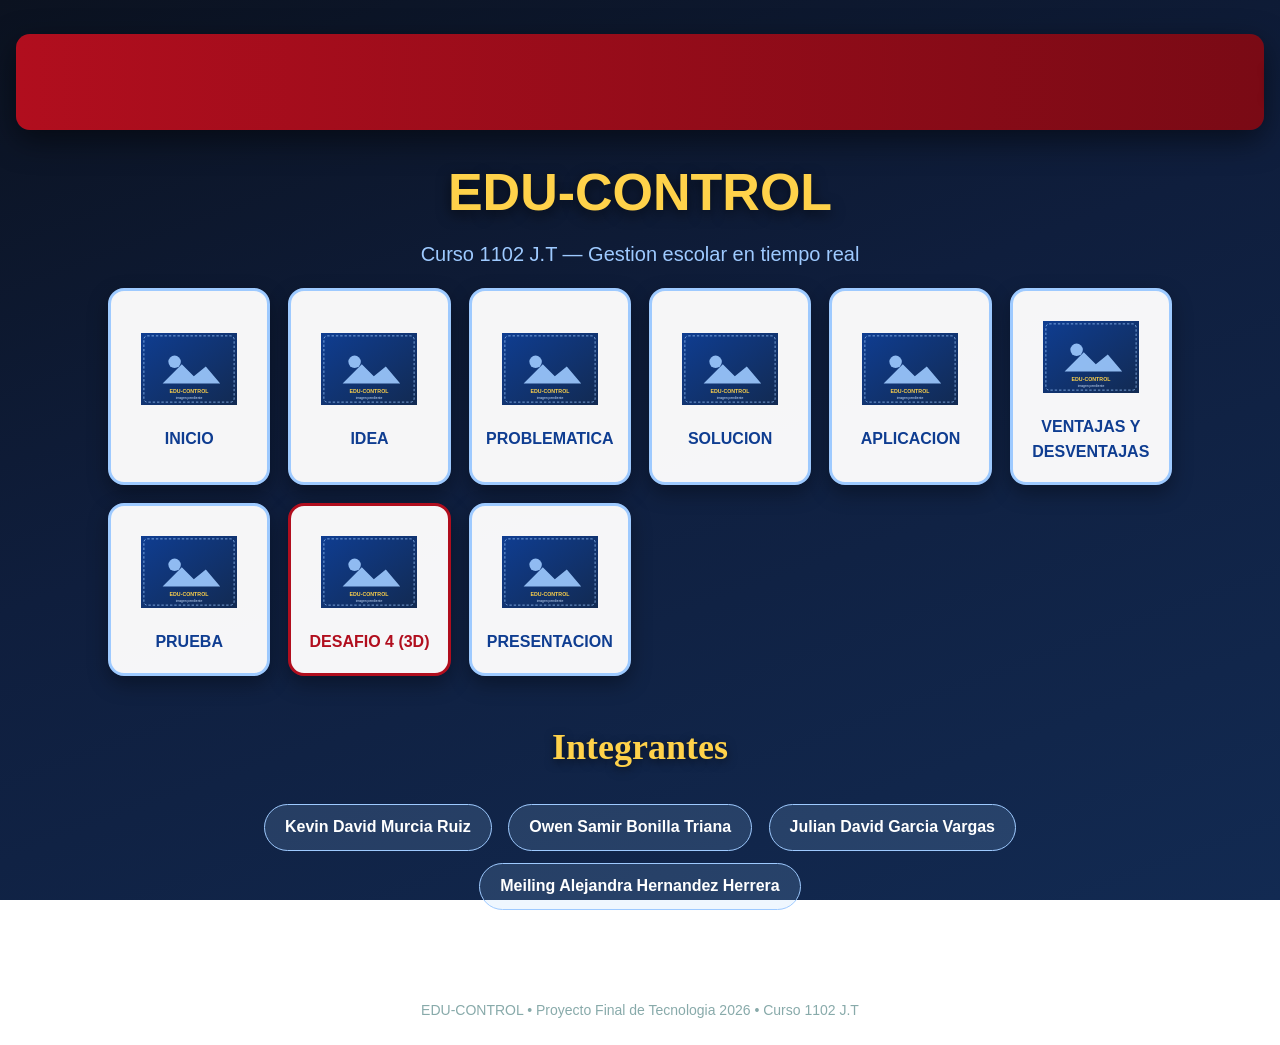
==== index.html @ 57a396e4 "Maqueta EDU-CONTROL completa, conectada y con estilo espectacular" ====
<!DOCTYPE html>
<html lang="es">
<head>
<meta charset="UTF-8">
<meta name="viewport" content="width=device-width, initial-scale=1.0">
<title>EDU-CONTROL | Proyecto Final de Tecnologia 2026</title>
<link rel="stylesheet" href="estilo.css">
</head>
<body>

<div class="hero">
  <div class="marquee"><span>PROYECTO FINAL DE TECNOLOGIA 2026 &nbsp;&bull;&nbsp; EDU-CONTROL &nbsp;&bull;&nbsp; CURSO 1102 J.T</span></div>
  <h1>EDU-CONTROL</h1>
  <div class="sub">Curso 1102 J.T &mdash; Gestion escolar en tiempo real</div>
</div>

<div class="wrap">

  <div class="menu-grid">
    <a class="menu-item" href="index.html">
      <img src="fotos/08.jpg" alt="Inicio" onerror="this.src='fotos/placeholder.svg'">
      <span>INICIO</span>
    </a>
    <a class="menu-item" href="idea.html">
      <img src="fotos/986.jpg" alt="Idea" onerror="this.src='fotos/placeholder.svg'">
      <span>IDEA</span>
    </a>
    <a class="menu-item" href="problematica.html">
      <img src="fotos/09.jpg" alt="Problematica" onerror="this.src='fotos/placeholder.svg'">
      <span>PROBLEMATICA</span>
    </a>
    <a class="menu-item" href="construccion.html">
      <img src="fotos/02.jpg" alt="Solucion" onerror="this.src='fotos/placeholder.svg'">
      <span>SOLUCION</span>
    </a>
    <a class="menu-item" href="aplicacion.html">
      <img src="fotos/03.jpg" alt="Aplicacion" onerror="this.src='fotos/placeholder.svg'">
      <span>APLICACION</span>
    </a>
    <a class="menu-item" href="ventajas.html">
      <img src="fotos/66.jpg" alt="Ventajas" onerror="this.src='fotos/placeholder.svg'">
      <span>VENTAJAS Y DESVENTAJAS</span>
    </a>
    <a class="menu-item" href="prueba.html">
      <img src="fotos/04.jpg" alt="Prueba" onerror="this.src='fotos/placeholder.svg'">
      <span>PRUEBA</span>
    </a>
    <a class="menu-item destacado" href="DESAFIO4.html">
      <img src="fotos/placeholder.svg" alt="Desafio 4">
      <span>DESAFIO 4 (3D)</span>
    </a>
    <a class="menu-item" href="presentacion.html">
      <img src="fotos/01.jpg" alt="Presentacion" onerror="this.src='fotos/placeholder.svg'">
      <span>PRESENTACION</span>
    </a>
  </div>

  <div class="integrantes">
    <h2 class="seccion-titulo">Integrantes</h2>
    <span class="chip">Kevin David Murcia Ruiz</span>
    <span class="chip">Owen Samir Bonilla Triana</span>
    <span class="chip">Julian David Garcia Vargas</span>
    <span class="chip">Meiling Alejandra Hernandez Herrera</span>
  </div>

</div>

<footer>EDU-CONTROL &bull; Proyecto Final de Tecnologia 2026 &bull; Curso 1102 J.T</footer>
</body>
</html>
---- estilo.css ----
/* ===================================================================
   EDU-CONTROL  |  Estilo compartido de la maqueta
   =================================================================== */

:root{
  --azul:#0F3D91;
  --azul-claro:#9ECAFF;
  --azul-noche:#0B1220;
  --rojo:#B10E1E;
  --verde:#1E7D3C;
  --morado:#6A1B9A;
  --dorado:#FFD24A;
  --marron:#994300;
  --texto:#111111;
}

*{box-sizing:border-box;}

body{
  margin:0;
  font-family:"Segoe UI",Cambria,Georgia,sans-serif;
  color:#fff;
  background:linear-gradient(160deg,#0B1220 0%,#0f1e3d 45%,#122a52 100%);
  background-attachment:fixed;
  min-height:100vh;
  line-height:1.55;
}

/* ---------- Encabezado / titulo ---------- */
.hero{
  text-align:center;
  padding:34px 16px 10px;
}
.hero .marquee{
  display:block;
  overflow:hidden;
  white-space:nowrap;
  background:linear-gradient(90deg,var(--rojo),#7a0a15);
  border-radius:14px;
  padding:14px 0;
  box-shadow:0 10px 30px rgba(0,0,0,.5);
}
.hero .marquee span{
  display:inline-block;
  padding-left:100%;
  font-family:"Trebuchet MS",fantasy;
  font-size:clamp(22px,4vw,44px);
  letter-spacing:2px;
  color:#fff;
  text-shadow:0 3px 8px rgba(0,0,0,.6);
  animation:desliza 16s linear infinite;
}
@keyframes desliza{ from{transform:translateX(0);} to{transform:translateX(-100%);} }

.hero h1{
  margin:22px 0 6px;
  font-size:clamp(26px,5vw,52px);
  color:var(--dorado);
  text-shadow:0 4px 14px rgba(0,0,0,.6);
}
.hero .sub{ color:var(--azul-claro); font-size:clamp(15px,2.2vw,20px); }

/* ---------- Contenedor general ---------- */
.wrap{ max-width:1100px; margin:0 auto; padding:0 18px 60px; }

/* ---------- Titulos de seccion ---------- */
.seccion-titulo{
  text-align:center;
  margin:44px 0 22px;
  font-family:"Trebuchet MS",fantasy;
  font-size:clamp(22px,3.4vw,36px);
  color:var(--dorado);
  text-shadow:0 3px 10px rgba(0,0,0,.5);
}

/* ---------- Tarjetas ---------- */
.card{
  background:rgba(255,255,255,.97);
  color:var(--texto);
  border-radius:18px;
  padding:22px 24px;
  margin:0 0 24px;
  box-shadow:0 12px 34px rgba(0,0,0,.45);
  border-top:6px solid var(--azul-claro);
  animation:aparece .6s ease both;
}
@keyframes aparece{ from{opacity:0; transform:translateY(18px);} to{opacity:1; transform:none;} }

.card h3{ margin-top:0; color:var(--azul); }

.split{ display:flex; gap:22px; align-items:center; flex-wrap:wrap; }
.split .media{ flex:0 0 260px; max-width:100%; }
.split .media img{ width:100%; border-radius:12px; display:block; box-shadow:0 6px 18px rgba(0,0,0,.3); }
.split .txt{ flex:1; min-width:240px; }
.split.rev{ flex-direction:row-reverse; }

/* ---------- Grid del menu principal ---------- */
.menu-grid{
  display:grid;
  grid-template-columns:repeat(auto-fit,minmax(150px,1fr));
  gap:18px;
  margin-top:8px;
}
.menu-item{
  display:flex; flex-direction:column; align-items:center; justify-content:center;
  gap:10px;
  text-decoration:none;
  background:rgba(255,255,255,.96);
  color:var(--azul);
  border-radius:16px;
  padding:18px 12px;
  border:3px solid var(--azul-claro);
  transition:transform .18s ease, box-shadow .18s ease, background .18s;
  box-shadow:0 8px 20px rgba(0,0,0,.35);
  font-weight:700;
  text-align:center;
}
.menu-item:hover{ transform:translateY(-6px) scale(1.03); box-shadow:0 16px 34px rgba(0,0,0,.5); background:#fff; }
.menu-item img{ width:96px; height:96px; object-fit:contain; border-radius:10px; }
.menu-item.destacado{ border-color:var(--rojo); color:var(--rojo); }

/* ---------- Chips de zona ---------- */
.zonas{ display:flex; gap:14px; flex-wrap:wrap; justify-content:center; }
.zona{ flex:1; min-width:200px; border-radius:12px; padding:14px; color:#fff; text-align:center; }
.zona.control{ background:#243b6b; }
.zona.restringida{ background:var(--rojo); }
.zona.recuperacion{ background:var(--verde); }

/* ---------- Columnas de info (4) ---------- */
.cols4{ display:grid; grid-template-columns:repeat(auto-fit,minmax(220px,1fr)); gap:18px; }
.colbox{ border-radius:16px; padding:16px; color:#fff; box-shadow:0 10px 24px rgba(0,0,0,.4); }
.colbox h4{ text-align:center; margin:0 0 10px; font-family:"Trebuchet MS",fantasy; font-size:20px; }
.colbox.azul{ background:var(--azul); }
.colbox.rojo{ background:var(--rojo); }
.colbox.verde{ background:var(--verde); }
.colbox.morado{ background:var(--morado); }
.colbox ul{ padding-left:20px; margin:0; }
.colbox li{ margin-bottom:7px; }

/* ---------- Medidas ---------- */
.medidas{
  display:flex; align-items:center; justify-content:center; gap:6px; flex-wrap:wrap;
  background:#fff; color:#111; border-radius:16px; padding:18px; border:5px solid var(--rojo);
}
.medidas .m-zona{ padding:14px; border-radius:10px; color:#fff; text-align:center; min-width:130px; font-weight:700;}
.medidas .m-zona.c{ background:#243b6b; }
.medidas .m-zona.r{ background:var(--rojo); }
.medidas .m-zona.g{ background:var(--verde); }
.medidas .m-dist{ color:var(--rojo); font-weight:800; text-align:center; min-width:110px; }

/* ---------- Tabla puntuacion ---------- */
.tabla-pts{ width:100%; border-collapse:collapse; }
.tabla-pts td{ padding:6px 8px; border-bottom:1px solid rgba(255,255,255,.25); vertical-align:top; }
.tabla-pts td:first-child{ font-weight:800; white-space:nowrap; }

/* ---------- Aviso ---------- */
.aviso{ border-radius:14px; padding:16px 18px; color:#111; }
.aviso.importante{ background:#fff; border:5px solid var(--dorado); }
.aviso.recuerda{ background:#FFF3CD; border:5px solid var(--rojo); }
.aviso h4{ margin:0 0 8px; color:var(--rojo); font-family:"Trebuchet MS",fantasy; font-size:22px; }

/* ---------- Navegacion ---------- */
.nav{ text-align:center; margin:38px 0 10px; display:flex; gap:12px; justify-content:center; flex-wrap:wrap; }
.nav a{
  text-decoration:none;
  background:linear-gradient(180deg,#2456b8,#0F3D91);
  color:#fff; padding:12px 26px; border-radius:30px; font-weight:700;
  box-shadow:0 8px 18px rgba(0,0,0,.4);
  transition:transform .15s ease, box-shadow .15s ease;
}
.nav a:hover{ transform:translateY(-3px); box-shadow:0 14px 26px rgba(0,0,0,.55); }
.nav a.rojo{ background:linear-gradient(180deg,#e23140,#B10E1E); }
.nav a.verde{ background:linear-gradient(180deg,#2ba455,#1E7D3C); }

/* ---------- Integrantes ---------- */
.integrantes{ text-align:center; margin-top:26px; }
.integrantes .chip{
  display:inline-block; margin:6px; padding:10px 20px; border-radius:30px;
  background:rgba(158,202,255,.16); border:1px solid var(--azul-claro); color:#fff; font-weight:600;
}

footer{ text-align:center; padding:24px; color:#8aa; font-size:14px; }
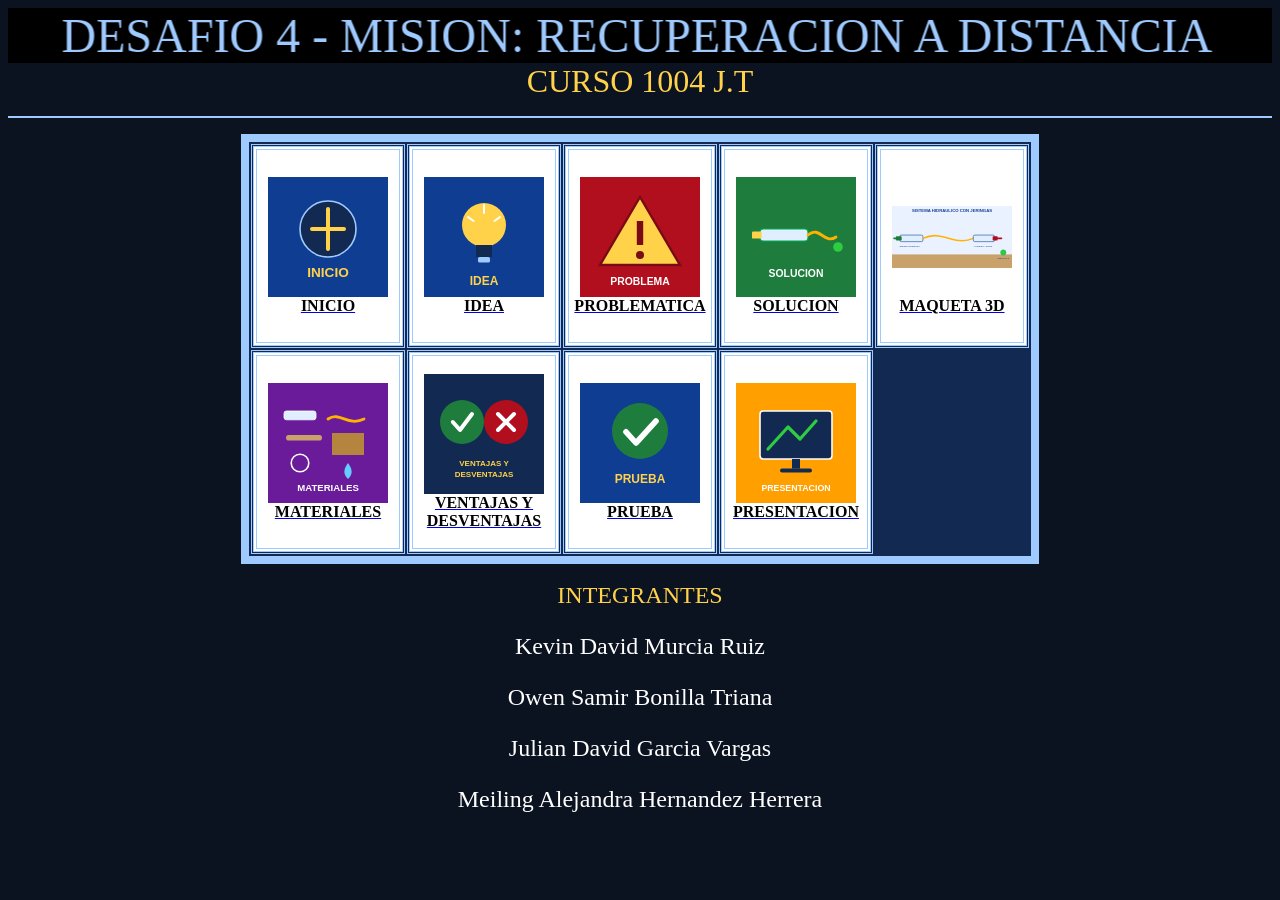
==== commit 9ef854b5: "Rehacer maqueta Desafio 4 sin CSS, curso 1004, con imagenes SVG propias" ====
--- a/index.html
+++ b/index.html
@@ -1,70 +1,146 @@
-<!DOCTYPE html>
-<html lang="es">
+<html>
 <head>
-<meta charset="UTF-8">
-<meta name="viewport" content="width=device-width, initial-scale=1.0">
-<title>EDU-CONTROL | Proyecto Final de Tecnologia 2026</title>
-<link rel="stylesheet" href="estilo.css">
+<title>INICIO - DESAFIO 4</title>
 </head>
-<body>
+<body bgcolor="#0B1220" text="#FFFFFF">
 
-<div class="hero">
-  <div class="marquee"><span>PROYECTO FINAL DE TECNOLOGIA 2026 &nbsp;&bull;&nbsp; EDU-CONTROL &nbsp;&bull;&nbsp; CURSO 1102 J.T</span></div>
-  <h1>EDU-CONTROL</h1>
-  <div class="sub">Curso 1102 J.T &mdash; Gestion escolar en tiempo real</div>
-</div>
+<marquee bgcolor="#000000" behavior="alternate" scrollamount="13">
+  <font color="#9ECAFF" size="7" face="fantasy">
+    DESAFIO 4 - MISION: RECUPERACION A DISTANCIA
+  </font>
+</marquee>
 
-<div class="wrap">
+<center>
+  <font face="fantasy" size="6" color="#FFD24A">
+    CURSO 1004 J.T
+  </font>
+</center>
 
-  <div class="menu-grid">
-    <a class="menu-item" href="index.html">
-      <img src="fotos/08.jpg" alt="Inicio" onerror="this.src='fotos/placeholder.svg'">
-      <span>INICIO</span>
-    </a>
-    <a class="menu-item" href="idea.html">
-      <img src="fotos/986.jpg" alt="Idea" onerror="this.src='fotos/placeholder.svg'">
-      <span>IDEA</span>
-    </a>
-    <a class="menu-item" href="problematica.html">
-      <img src="fotos/09.jpg" alt="Problematica" onerror="this.src='fotos/placeholder.svg'">
-      <span>PROBLEMATICA</span>
-    </a>
-    <a class="menu-item" href="construccion.html">
-      <img src="fotos/02.jpg" alt="Solucion" onerror="this.src='fotos/placeholder.svg'">
-      <span>SOLUCION</span>
-    </a>
-    <a class="menu-item" href="aplicacion.html">
-      <img src="fotos/03.jpg" alt="Aplicacion" onerror="this.src='fotos/placeholder.svg'">
-      <span>APLICACION</span>
-    </a>
-    <a class="menu-item" href="ventajas.html">
-      <img src="fotos/66.jpg" alt="Ventajas" onerror="this.src='fotos/placeholder.svg'">
-      <span>VENTAJAS Y DESVENTAJAS</span>
-    </a>
-    <a class="menu-item" href="prueba.html">
-      <img src="fotos/04.jpg" alt="Prueba" onerror="this.src='fotos/placeholder.svg'">
-      <span>PRUEBA</span>
-    </a>
-    <a class="menu-item destacado" href="DESAFIO4.html">
-      <img src="fotos/placeholder.svg" alt="Desafio 4">
-      <span>DESAFIO 4 (3D)</span>
-    </a>
-    <a class="menu-item" href="presentacion.html">
-      <img src="fotos/01.jpg" alt="Presentacion" onerror="this.src='fotos/placeholder.svg'">
-      <span>PRESENTACION</span>
-    </a>
-  </div>
+<p></p>
+<hr color="#9ECAFF">
+<p></p>
 
-  <div class="integrantes">
-    <h2 class="seccion-titulo">Integrantes</h2>
-    <span class="chip">Kevin David Murcia Ruiz</span>
-    <span class="chip">Owen Samir Bonilla Triana</span>
-    <span class="chip">Julian David Garcia Vargas</span>
-    <span class="chip">Meiling Alejandra Hernandez Herrera</span>
-  </div>
+<center>
+<table border="8" bordercolor="#9ECAFF" bgcolor="#122a52">
+  <tr>
 
-</div>
+    <td align="center" valign="top">
+      <table border="1" bordercolor="#9ECAFF" bgcolor="#FFFFFF" cellpadding="5" width="150" height="200">
+        <tr><td align="center" valign="middle">
+          <a href="index.html">
+            <img src="fotos/inicio.svg" width="120" height="120"><br>
+            <font face="Times New Roman" color="black"><b>INICIO</b></font>
+          </a>
+        </td></tr>
+      </table>
+    </td>
 
-<footer>EDU-CONTROL &bull; Proyecto Final de Tecnologia 2026 &bull; Curso 1102 J.T</footer>
+    <td align="center" valign="top">
+      <table border="1" bordercolor="#9ECAFF" bgcolor="#FFFFFF" cellpadding="5" width="150" height="200">
+        <tr><td align="center" valign="middle">
+          <a href="idea.html">
+            <img src="fotos/idea.svg" width="120" height="120"><br>
+            <font face="Times New Roman" color="black"><b>IDEA</b></font>
+          </a>
+        </td></tr>
+      </table>
+    </td>
+
+    <td align="center" valign="top">
+      <table border="1" bordercolor="#9ECAFF" bgcolor="#FFFFFF" cellpadding="5" width="150" height="200">
+        <tr><td align="center" valign="middle">
+          <a href="problematica.html">
+            <img src="fotos/problema.svg" width="120" height="120"><br>
+            <font face="Times New Roman" color="black"><b>PROBLEMATICA</b></font>
+          </a>
+        </td></tr>
+      </table>
+    </td>
+
+    <td align="center" valign="top">
+      <table border="1" bordercolor="#9ECAFF" bgcolor="#FFFFFF" cellpadding="5" width="150" height="200">
+        <tr><td align="center" valign="middle">
+          <a href="solucion.html">
+            <img src="fotos/solucion.svg" width="120" height="120"><br>
+            <font face="Times New Roman" color="black"><b>SOLUCION</b></font>
+          </a>
+        </td></tr>
+      </table>
+    </td>
+
+    <td align="center" valign="top">
+      <table border="1" bordercolor="#9ECAFF" bgcolor="#FFFFFF" cellpadding="5" width="150" height="200">
+        <tr><td align="center" valign="middle">
+          <a href="DESAFIO4.html">
+            <img src="fotos/hidraulica.svg" width="120" height="120"><br>
+            <font face="Times New Roman" color="black"><b>MAQUETA 3D</b></font>
+          </a>
+        </td></tr>
+      </table>
+    </td>
+
+  </tr>
+  <tr>
+
+    <td align="center" valign="top">
+      <table border="1" bordercolor="#9ECAFF" bgcolor="#FFFFFF" cellpadding="5" width="150" height="200">
+        <tr><td align="center" valign="middle">
+          <a href="materiales.html">
+            <img src="fotos/materiales.svg" width="120" height="120"><br>
+            <font face="Times New Roman" color="black"><b>MATERIALES</b></font>
+          </a>
+        </td></tr>
+      </table>
+    </td>
+
+    <td align="center" valign="top">
+      <table border="1" bordercolor="#9ECAFF" bgcolor="#FFFFFF" cellpadding="5" width="150" height="200">
+        <tr><td align="center" valign="middle">
+          <a href="ventajas.html">
+            <img src="fotos/ventajas.svg" width="120" height="120"><br>
+            <font face="Times New Roman" color="black"><b>VENTAJAS Y DESVENTAJAS</b></font>
+          </a>
+        </td></tr>
+      </table>
+    </td>
+
+    <td align="center" valign="top">
+      <table border="1" bordercolor="#9ECAFF" bgcolor="#FFFFFF" cellpadding="5" width="150" height="200">
+        <tr><td align="center" valign="middle">
+          <a href="prueba.html">
+            <img src="fotos/prueba.svg" width="120" height="120"><br>
+            <font face="Times New Roman" color="black"><b>PRUEBA</b></font>
+          </a>
+        </td></tr>
+      </table>
+    </td>
+
+    <td align="center" valign="top">
+      <table border="1" bordercolor="#9ECAFF" bgcolor="#FFFFFF" cellpadding="5" width="150" height="200">
+        <tr><td align="center" valign="middle">
+          <a href="presentacion.html">
+            <img src="fotos/presentacion.svg" width="120" height="120"><br>
+            <font face="Times New Roman" color="black"><b>PRESENTACION</b></font>
+          </a>
+        </td></tr>
+      </table>
+    </td>
+
+  </tr>
+</table>
+</center>
+
+<br>
+<center>
+  <font face="fantasy" size="5" color="#FFD24A">INTEGRANTES</font>
+  <br>
+  <font face="Times New Roman" size="5" color="#FFFFFF">
+    <p>Kevin David Murcia Ruiz</p>
+    <p>Owen Samir Bonilla Triana</p>
+    <p>Julian David Garcia Vargas</p>
+    <p>Meiling Alejandra Hernandez Herrera</p>
+  </font>
+</center>
+
 </body>
 </html>
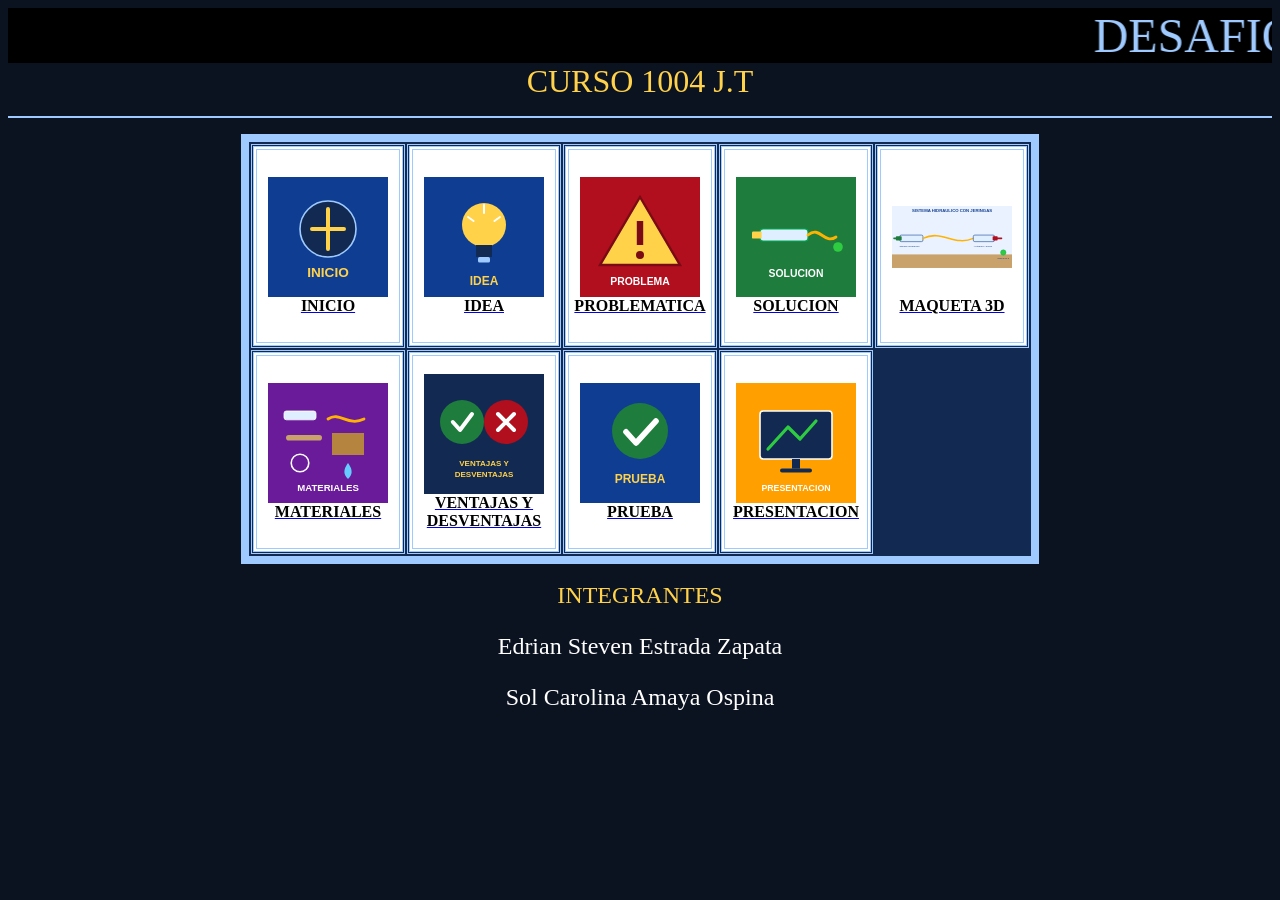
==== commit 77e5e1ae: "Actualizar integrantes de la maqueta" ====
--- a/index.html
+++ b/index.html
@@ -135,10 +135,8 @@
   <font face="fantasy" size="5" color="#FFD24A">INTEGRANTES</font>
   <br>
   <font face="Times New Roman" size="5" color="#FFFFFF">
-    <p>Kevin David Murcia Ruiz</p>
-    <p>Owen Samir Bonilla Triana</p>
-    <p>Julian David Garcia Vargas</p>
-    <p>Meiling Alejandra Hernandez Herrera</p>
+    <p>Edrian Steven Estrada Zapata</p>
+    <p>Sol Carolina Amaya Ospina</p>
   </font>
 </center>
 
